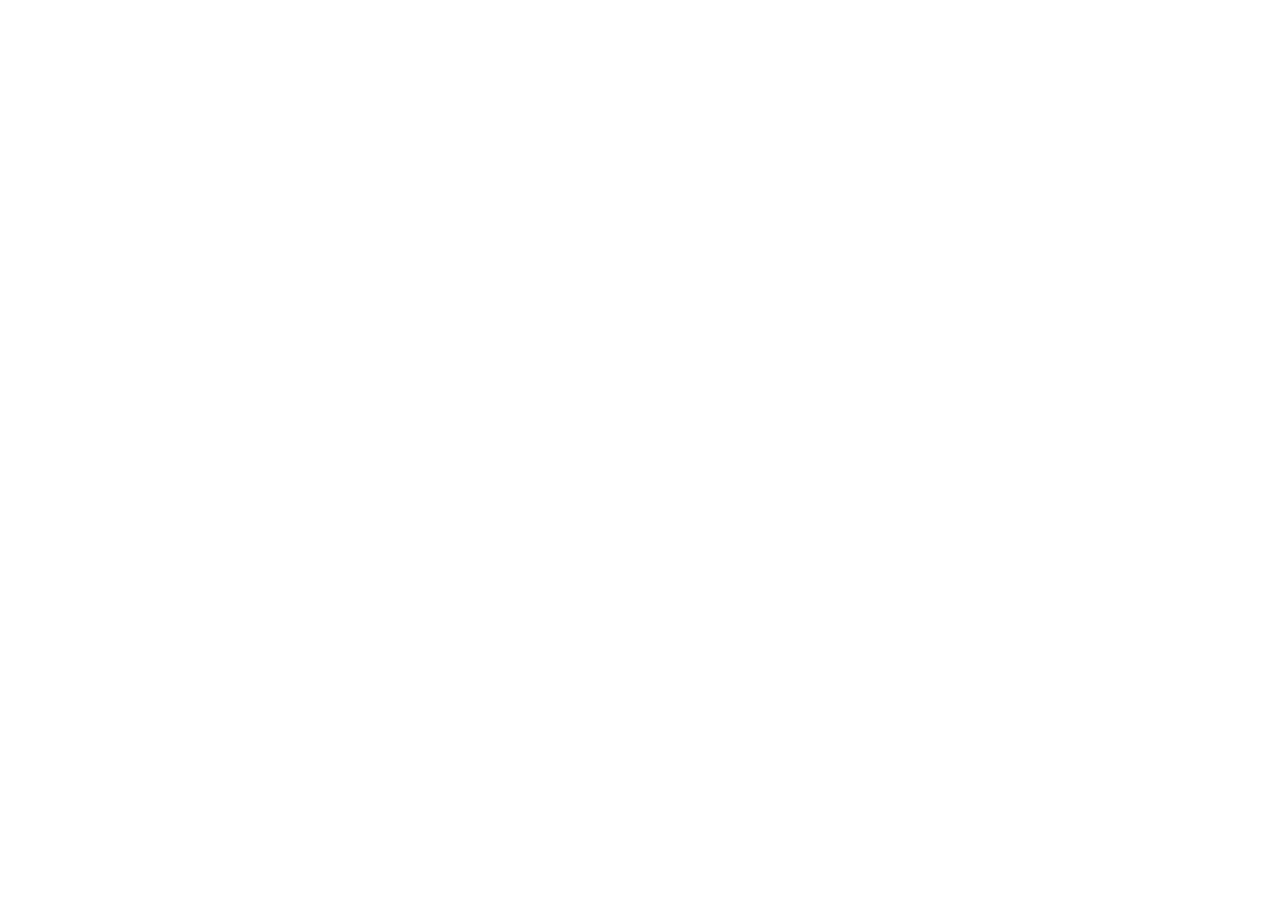
==== index.html @ d3dc0310 "adicionei os arquivos" ====
<!DOCTYPE html>
<html lang="pt-br">
<head>
    <meta charset="UTF-8">
    <meta name="viewport" content="width=device-width, initial-scale=1.0">
    <title>Document</title>
    <link rel="shortcut icon" href="favicon.ico" type="image/x-icon">
</head>
<body>
    
</body>
</html>
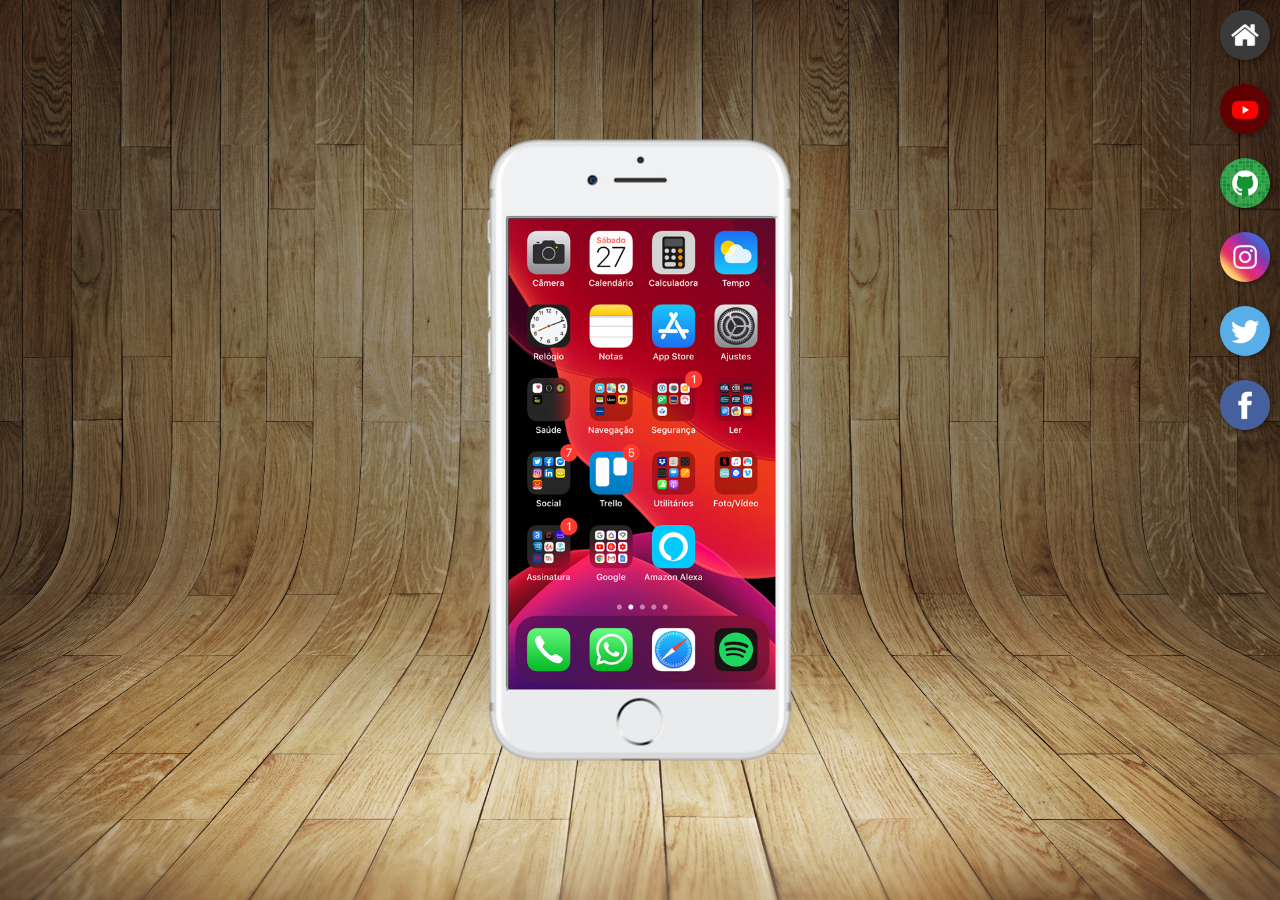
==== commit e2ac0ed9: "projeto criado" ====
--- a/index.html
+++ b/index.html
@@ -3,10 +3,25 @@
 <head>
     <meta charset="UTF-8">
     <meta name="viewport" content="width=device-width, initial-scale=1.0">
-    <title>Document</title>
+    <title>Projeto Redes Sociais</title>
+    <link rel="stylesheet" href="estilos/estilos.css">
     <link rel="shortcut icon" href="favicon.ico" type="image/x-icon">
 </head>
 <body>
-    
+    <main>
+        <section id="telefone">
+            <iframe name="tela" id="tela" src="home.html" >
+                <p>Seu navegador não é compativel com isso.</p>
+            </iframe>
+        </section>
+        <section id="redes-sociais">
+           <a href="home.html" target="tela"><img src="imagens/logo-home.jpg" alt=""></a> <br>
+           <a href="youtube.html" target="tela"><img src="imagens/logo-youtube.jpg" alt=""></a> <br>
+           <a href="github.html" target="tela"><img src="imagens/logo-github.jpg" alt=""></a> <br>
+           <a href="instagram.html" target="tela"><img src="imagens/logo-instagram.jpg" alt=""></a> <br>
+           <a href="twitter.html" target="tela"><img src="imagens/logo-twitter.jpg" alt=""></a> <br>
+           <a href="facebook.html" target="tela"><img src="imagens/logo-facebook.jpg" alt=""></a> <br>
+        </section>
+    </main>
 </body>
 </html>
--- a/estilos/estilos.css
+++ b/estilos/estilos.css
@@ -0,0 +1,68 @@
+@charset "UTF-8";
+
+*{
+    margin: 0px;
+    padding: 0px;
+    font-family: Arial, Helvetica, sans-serif;
+}
+
+html, body{
+    height: 100vh;
+    width: 100vw;
+    background-color: black;
+}
+
+body{
+    background: url('../imagens/fundo-madeira.jpg') no-repeat top center;
+    background-size: cover;
+    background-attachment: fixed;
+}
+
+main{
+    height: 100vh;
+    position: relative;
+}
+
+section#telefone{
+    
+    position: absolute;
+    top: 50%;
+    left: 50%;
+    transform: translate(-50%, -50%);
+
+
+    height: 627px;
+    width: 311px;
+    background:  url('../imagens/frame-iphone.png') no-repeat;
+    
+    
+}
+
+
+iframe#tela{
+    position: relative;
+    top: 80px;
+    left: 22px;
+    width: 267px;
+    height: 471px;
+    
+}
+
+section#redes-sociais {
+    text-align: right;
+}
+
+section#redes-sociais img{
+    width: 50px;
+    margin: 10px;
+    border-radius: 50%;
+    box-shadow: 2px 2px 5px rgba(0, 0, 0, 0.400);
+    box-sizing: border-box;
+}
+
+section#redes-sociais img:hover{
+    border: 1px solid rgba(255, 255, 255, 0.604);
+    transform: translate(-3px, -3px);
+    box-shadow: 5px 5px 10px rgba(0, 0, 0, 0.429);
+    transition: transform 0.3s, border .5s;
+}
